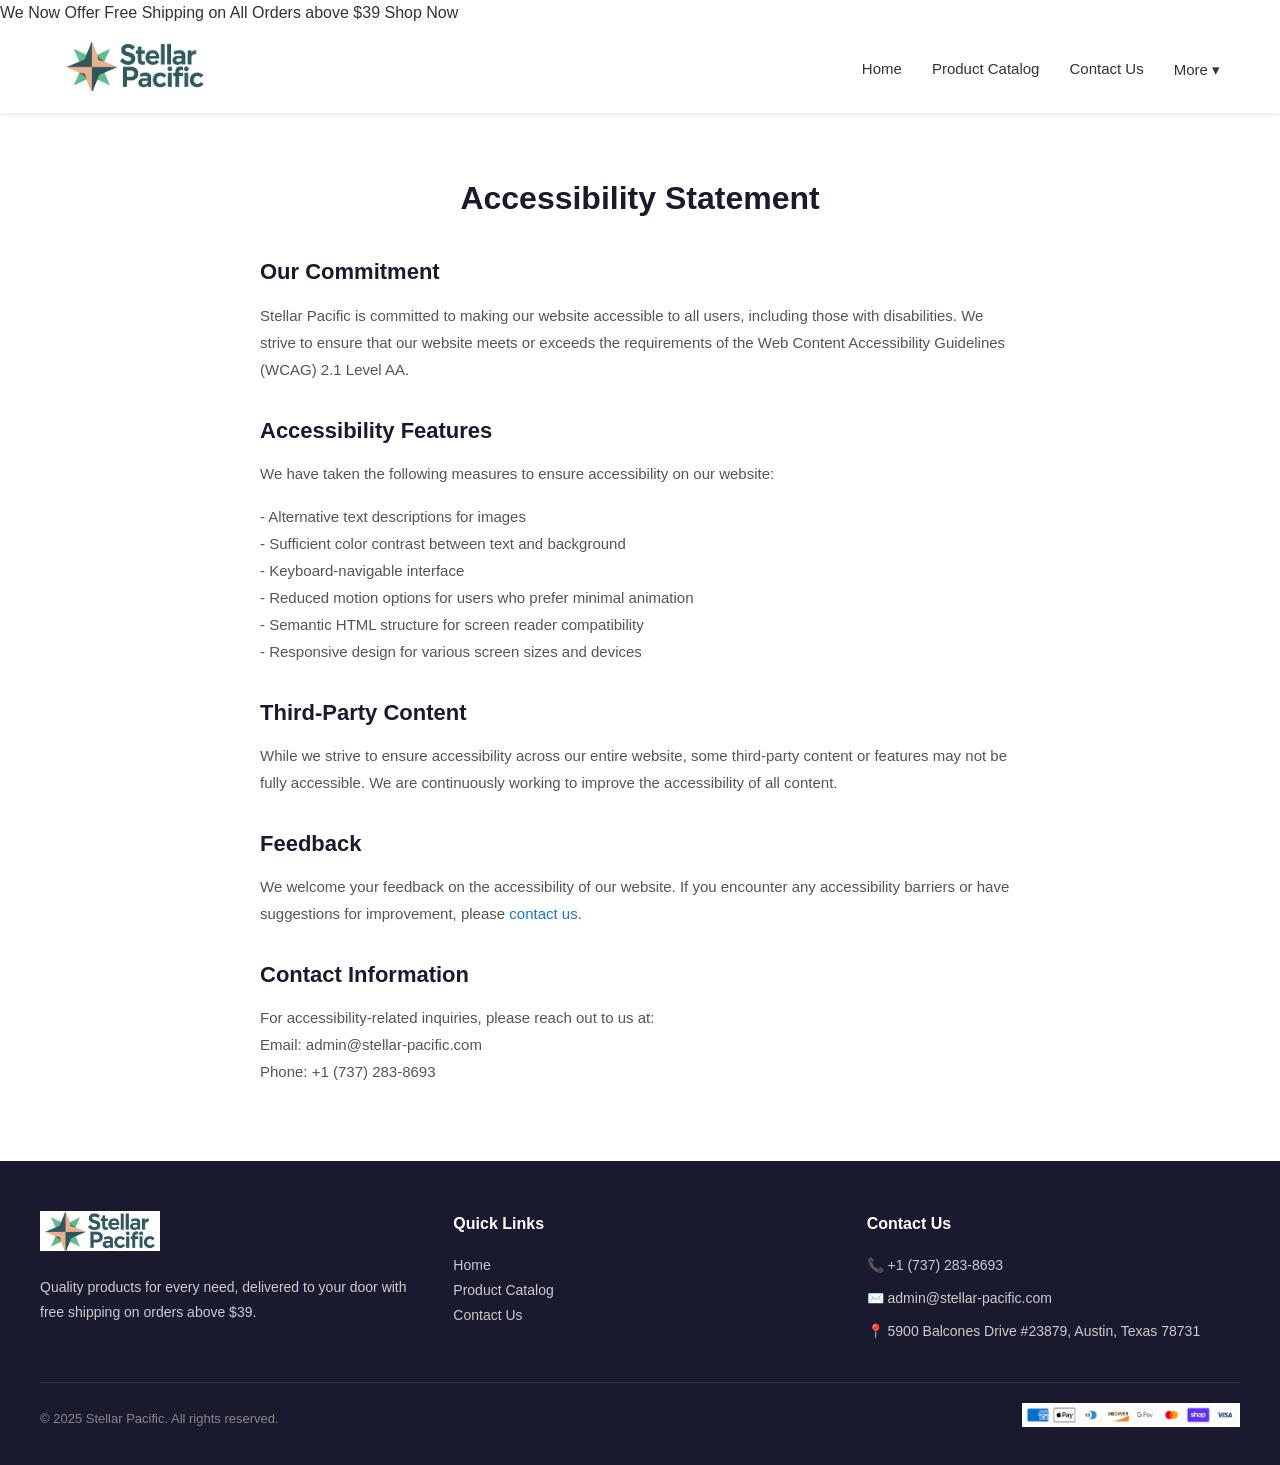
==== pages/accessibility.html @ 6355b6d8 "Initial commit: self-hosted Stellar Pacific static site Static HTML/CSS/JS clone of the Wix-hosted s" ====
<!DOCTYPE html>
<html lang="en">
<head>
  <meta charset="UTF-8">
  <meta name="viewport" content="width=device-width, initial-scale=1.0">
  <title>Accessibility Statement - Stellar Pacific</title>
  <link rel="stylesheet" href="../css/styles.css">
</head>
<body>

  <div class="promo-banner">
    We Now Offer Free Shipping on All Orders above $39
    <a href="catalog.html">Shop Now</a>
  </div>

  <header class="header">
    <div class="header-inner">
      <a href="../index.html" class="logo">
        <img src="../images/logo.jpg" alt="Stellar Pacific">
      </a>
      <button class="hamburger" aria-label="Menu">
        <span></span><span></span><span></span>
      </button>
      <nav class="nav">
        <a href="../index.html">Home</a>
        <a href="catalog.html">Product Catalog</a>
        <a href="contact.html">Contact Us</a>
        <div class="nav-dropdown">
          <a href="#">More ▾</a>
          <div class="dropdown-menu">
            <a href="shipping-policy.html">Shipping Policy</a>
            <a href="refund-policy.html">Refund Policy</a>
            <a href="terms.html">Terms &amp; Conditions</a>
            <a href="privacy.html">Privacy Policy</a>
            <a href="accessibility.html" class="active">Accessibility Statement</a>
          </div>
        </div>
      </nav>
    </div>
  </header>

  <div class="policy-page">
    <h1>Accessibility Statement</h1>

    <h2>Our Commitment</h2>
    <p>Stellar Pacific is committed to making our website accessible to all users, including those with disabilities. We strive to ensure that our website meets or exceeds the requirements of the Web Content Accessibility Guidelines (WCAG) 2.1 Level AA.</p>

    <h2>Accessibility Features</h2>
    <p>We have taken the following measures to ensure accessibility on our website:</p>
    <p>- Alternative text descriptions for images<br>
    - Sufficient color contrast between text and background<br>
    - Keyboard-navigable interface<br>
    - Reduced motion options for users who prefer minimal animation<br>
    - Semantic HTML structure for screen reader compatibility<br>
    - Responsive design for various screen sizes and devices</p>

    <h2>Third-Party Content</h2>
    <p>While we strive to ensure accessibility across our entire website, some third-party content or features may not be fully accessible. We are continuously working to improve the accessibility of all content.</p>

    <h2>Feedback</h2>
    <p>We welcome your feedback on the accessibility of our website. If you encounter any accessibility barriers or have suggestions for improvement, please <a href="contact.html" style="color: #1a73e8;">contact us</a>.</p>

    <h2>Contact Information</h2>
    <p>For accessibility-related inquiries, please reach out to us at:<br>
    Email: admin@stellar-pacific.com<br>
    Phone: +1 (737) 283-8693</p>
  </div>

  <footer class="footer">
    <div class="footer-inner">
      <div class="footer-col">
        <img src="../images/logo.jpg" alt="Stellar Pacific" class="footer-logo">
        <p>Quality products for every need, delivered to your door with free shipping on orders above $39.</p>
      </div>
      <div class="footer-col">
        <h3>Quick Links</h3>
        <p><a href="../index.html">Home</a></p>
        <p><a href="catalog.html">Product Catalog</a></p>
        <p><a href="contact.html">Contact Us</a></p>
      </div>
      <div class="footer-col footer-contact">
        <h3>Contact Us</h3>
        <p>📞 +1 (737) 283-8693</p>
        <p>✉️ admin@stellar-pacific.com</p>
        <p>📍 5900 Balcones Drive #23879, Austin, Texas 78731</p>
      </div>
    </div>
    <div class="footer-bottom">
      <p>&copy; 2025 Stellar Pacific. All rights reserved.</p>
      <div class="payment-methods">
        <img src="../images/payment-methods.png" alt="Payment Methods">
      </div>
    </div>
  </footer>

  <script src="../js/main.js"></script>
</body>
</html>
---- css/styles.css ----
* {
  margin: 0;
  padding: 0;
  box-sizing: border-box;
}

body {
  font-family: 'Helvetica Neue', Arial, sans-serif;
  color: #333;
  line-height: 1.6;
  background: #fff;
}

a {
  text-decoration: none;
  color: inherit;
}

img {
  max-width: 100%;
  height: auto;
}

/* Header */
.header {
  background: #fff;
  box-shadow: 0 2px 4px rgba(0,0,0,0.08);
  position: sticky;
  top: 0;
  z-index: 100;
}

.header-inner {
  max-width: 1200px;
  margin: 0 auto;
  padding: 15px 20px;
  display: flex;
  align-items: center;
  justify-content: space-between;
}

.logo img {
  height: 50px;
  width: auto;
}

.nav {
  display: flex;
  align-items: center;
  gap: 30px;
}

.nav a {
  font-size: 15px;
  font-weight: 500;
  color: #333;
  transition: color 0.2s;
  padding: 5px 0;
}

.nav a:hover,
.nav a.active {
  color: #1a73e8;
}

.nav-dropdown {
  position: relative;
}

.nav-dropdown .dropdown-menu {
  display: none;
  position: absolute;
  top: 100%;
  right: 0;
  background: #fff;
  box-shadow: 0 4px 12px rgba(0,0,0,0.12);
  border-radius: 8px;
  min-width: 200px;
  padding: 8px 0;
  z-index: 200;
}

.nav-dropdown:hover .dropdown-menu {
  display: block;
}

.dropdown-menu a {
  display: block;
  padding: 10px 20px;
  font-size: 14px;
}

.dropdown-menu a:hover {
  background: #f5f5f5;
}

.hamburger {
  display: none;
  flex-direction: column;
  gap: 5px;
  cursor: pointer;
  background: none;
  border: none;
  padding: 5px;
}

.hamburger span {
  width: 24px;
  height: 2px;
  background: #333;
  transition: 0.3s;
}

/* Promo Hero Banner */
.promo-hero {
  background: #d60000;
  color: #fff;
  padding: 90px 20px;
  text-align: center;
}

.promo-hero-content {
  max-width: 1100px;
  margin: 0 auto;
}

.promo-hero h1 {
  font-family: Georgia, 'Times New Roman', serif;
  font-size: 64px;
  font-weight: 400;
  line-height: 1.15;
  margin-bottom: 32px;
}

.promo-shop-now {
  display: inline-block;
  color: #fff;
  font-size: 18px;
  text-decoration: underline;
  text-underline-offset: 4px;
}

.promo-shop-now:hover {
  opacity: 0.85;
}

/* Hero */
.hero {
  position: relative;
  height: 500px;
  display: flex;
  align-items: center;
  justify-content: center;
  text-align: center;
  color: #fff;
  overflow: hidden;
}

.hero-bg {
  position: absolute;
  inset: 0;
  background-image: url('../images/banner1.jpg');
  background-size: cover;
  background-position: center;
  z-index: 0;
}

.hero-bg::after {
  content: '';
  position: absolute;
  inset: 0;
  background: rgba(0,0,0,0.45);
}

.hero-content {
  position: relative;
  z-index: 1;
  max-width: 600px;
  padding: 20px;
}

.hero h1 {
  font-size: 48px;
  font-weight: 700;
  margin-bottom: 16px;
  letter-spacing: -0.5px;
}

.hero p {
  font-size: 18px;
  margin-bottom: 24px;
  opacity: 0.9;
}

.btn {
  display: inline-block;
  padding: 14px 36px;
  background: #fff;
  color: #1a1a2e;
  font-size: 15px;
  font-weight: 600;
  border-radius: 4px;
  transition: all 0.2s;
  border: 2px solid #fff;
}

.btn:hover {
  background: transparent;
  color: #fff;
}

.btn-primary {
  background: #1a1a2e;
  color: #fff;
  border-color: #1a1a2e;
}

.btn-primary:hover {
  background: #2d2d4a;
  border-color: #2d2d4a;
}

/* Products Section */
.section {
  max-width: 1200px;
  margin: 0 auto;
  padding: 60px 20px;
}

.section-header {
  display: flex;
  justify-content: space-between;
  align-items: center;
  margin-bottom: 40px;
}

.section-title {
  font-family: Georgia, 'Times New Roman', serif;
  font-size: 42px;
  font-weight: 400;
  color: #000;
  margin-bottom: 0;
}

.section-header .section-title {
  margin-bottom: 0;
}

.view-all {
  font-size: 15px;
  font-weight: 400;
  color: #000;
  border: 1px solid #000;
  padding: 14px 32px;
  transition: all 0.2s;
}

.view-all:hover {
  background: #000;
  color: #fff;
}

/* Banner Images */
.banner-images {
  max-width: 1200px;
  margin: 0 auto;
  padding: 0 20px 60px;
}

.banner-grid {
  display: grid;
  grid-template-columns: 1fr 1fr;
  gap: 20px;
}

.banner-grid img {
  width: 100%;
  height: 300px;
  object-fit: cover;
  border-radius: 8px;
}

.products-grid {
  display: grid;
  grid-template-columns: repeat(4, 1fr);
  gap: 24px;
}

.product-card {
  background: #fff;
  border-radius: 8px;
  overflow: hidden;
  transition: transform 0.2s, box-shadow 0.2s;
  border: 1px solid #eee;
}

.product-card:hover {
  transform: translateY(-4px);
  box-shadow: 0 8px 24px rgba(0,0,0,0.1);
}

.product-image {
  width: 100%;
  aspect-ratio: 1;
  overflow: hidden;
  background: #f8f8f8;
  position: relative;
}

.product-image img {
  width: 100%;
  height: 100%;
  object-fit: cover;
  transition: transform 0.3s;
}

.product-card:hover .product-image img {
  transform: scale(1.05);
}

.product-badge {
  position: absolute;
  top: 12px;
  left: 12px;
  padding: 5px 12px;
  font-size: 13px;
  font-weight: 400;
  color: #fff;
  background: #2b2b2b;
}

.badge-trending,
.badge-top-rated,
.badge-best-seller,
.badge-limited,
.badge-new {
  background: #2b2b2b;
  color: #fff;
}

.product-info {
  padding: 16px;
}

.product-name {
  font-size: 14px;
  font-weight: 500;
  margin-bottom: 8px;
  color: #333;
  line-height: 1.4;
}

.product-price {
  font-size: 18px;
  font-weight: 700;
  color: #1a1a2e;
}

/* Vision Section */
.vision {
  background: #f8f9fa;
  padding: 80px 20px;
  text-align: center;
}

.vision-inner {
  max-width: 700px;
  margin: 0 auto;
}

.vision h2 {
  font-family: Georgia, 'Times New Roman', serif;
  font-size: 42px;
  font-weight: 400;
  margin-bottom: 20px;
  color: #000;
}

.vision p {
  font-size: 17px;
  color: #555;
  line-height: 1.8;
}

/* Follow Us */
.social-section {
  padding: 60px 20px;
  text-align: center;
  max-width: 1200px;
  margin: 0 auto;
}

.social-section h2 {
  font-family: Georgia, 'Times New Roman', serif;
  font-size: 42px;
  font-weight: 400;
  margin-bottom: 30px;
  color: #000;
}

.social-grid {
  display: grid;
  grid-template-columns: repeat(4, 1fr);
  gap: 16px;
  max-width: 800px;
  margin: 0 auto;
}

.social-grid img {
  width: 100%;
  aspect-ratio: 1;
  object-fit: cover;
  border-radius: 8px;
}

/* Footer */
.footer {
  background: #1a1a2e;
  color: #fff;
  padding: 50px 20px 30px;
}

.footer-centered {
  max-width: 1200px;
  margin: 0 auto;
  text-align: center;
}

.footer-centered .footer-logo {
  margin: 0 auto 20px;
  display: block;
}

.footer-centered .footer-social {
  justify-content: center;
  margin-bottom: 24px;
}

.footer-contact-info p {
  font-size: 14px;
  color: #ccc;
  margin-bottom: 8px;
}

.footer-inner {
  max-width: 1200px;
  margin: 0 auto;
  display: grid;
  grid-template-columns: 1fr 1fr 1fr;
  gap: 40px;
}

.footer-col h3 {
  font-size: 16px;
  margin-bottom: 16px;
  font-weight: 600;
}

.footer-col p,
.footer-col a {
  font-size: 14px;
  color: #ccc;
  line-height: 1.8;
}

.footer-col a:hover {
  color: #fff;
}

.footer-contact p {
  display: flex;
  align-items: flex-start;
  gap: 8px;
  margin-bottom: 8px;
}

.footer-social {
  display: flex;
  gap: 16px;
  margin-top: 16px;
}

.footer-logo {
  height: 40px;
  margin-bottom: 16px;
}

.footer-social a img {
  width: 28px;
  height: 28px;
  opacity: 0.8;
  transition: opacity 0.2s;
}

.footer-social a:hover img {
  opacity: 1;
}

.footer-bottom {
  max-width: 1200px;
  margin: 30px auto 0;
  padding-top: 20px;
  border-top: 1px solid rgba(255,255,255,0.1);
  display: flex;
  justify-content: space-between;
  align-items: center;
}

.footer-bottom p {
  font-size: 13px;
  color: #888;
}

.payment-methods img {
  height: 24px;
}

/* Contact Page */
.contact-hero {
  background: #f8f9fa;
  padding: 60px 20px;
  text-align: center;
}

.contact-hero h1 {
  font-size: 36px;
  color: #1a1a2e;
  margin-bottom: 12px;
}

.contact-hero p {
  font-size: 16px;
  color: #666;
}

.contact-section {
  max-width: 1000px;
  margin: 0 auto;
  padding: 60px 20px;
  display: grid;
  grid-template-columns: 1fr 1fr;
  gap: 60px;
}

.contact-form {
  display: flex;
  flex-direction: column;
  gap: 16px;
}

.form-group {
  display: flex;
  flex-direction: column;
  gap: 6px;
}

.form-group label {
  font-size: 14px;
  font-weight: 500;
  color: #333;
}

.form-group input,
.form-group textarea {
  padding: 12px 16px;
  border: 1px solid #ddd;
  border-radius: 6px;
  font-size: 14px;
  font-family: inherit;
  transition: border-color 0.2s;
}

.form-group input:focus,
.form-group textarea:focus {
  outline: none;
  border-color: #1a73e8;
}

.form-group textarea {
  resize: vertical;
  min-height: 120px;
}

.contact-info-card {
  background: #f8f9fa;
  padding: 30px;
  border-radius: 12px;
}

.contact-info-card h3 {
  font-size: 20px;
  margin-bottom: 20px;
  color: #1a1a2e;
}

.contact-detail {
  display: flex;
  align-items: flex-start;
  gap: 12px;
  margin-bottom: 16px;
  font-size: 14px;
  color: #555;
}

.contact-detail .icon {
  font-size: 18px;
  flex-shrink: 0;
}

/* Product Detail Page */
.product-detail {
  max-width: 1100px;
  margin: 0 auto;
  padding: 40px 20px;
  display: grid;
  grid-template-columns: 1fr 1fr;
  gap: 50px;
}

.product-detail-image {
  border-radius: 12px;
  overflow: hidden;
  background: #f8f8f8;
}

.product-detail-image img {
  width: 100%;
  aspect-ratio: 1;
  object-fit: cover;
}

.product-detail-info h1 {
  font-size: 28px;
  font-weight: 600;
  margin-bottom: 12px;
  color: #1a1a2e;
}

.product-detail-price {
  font-size: 24px;
  font-weight: 700;
  color: #1a1a2e;
  margin-bottom: 24px;
}

.product-detail-features {
  list-style: none;
  margin-bottom: 30px;
}

.product-detail-features li {
  padding: 8px 0;
  font-size: 15px;
  color: #555;
  border-bottom: 1px solid #eee;
  display: flex;
  align-items: center;
  gap: 10px;
}

.product-detail-features li::before {
  content: '✓';
  color: #6bcb77;
  font-weight: 700;
}

.product-detail-desc {
  font-size: 15px;
  color: #666;
  line-height: 1.7;
  margin-bottom: 30px;
}

.add-to-cart {
  display: inline-block;
  padding: 16px 48px;
  background: #1a1a2e;
  color: #fff;
  font-size: 16px;
  font-weight: 600;
  border: none;
  border-radius: 6px;
  cursor: pointer;
  transition: background 0.2s;
}

.add-to-cart:hover {
  background: #2d2d4a;
}

/* Policy Pages */
.policy-page {
  max-width: 800px;
  margin: 0 auto;
  padding: 60px 20px;
}

.policy-page h1 {
  font-size: 32px;
  color: #1a1a2e;
  margin-bottom: 30px;
  text-align: center;
}

.policy-page h2 {
  font-size: 22px;
  color: #1a1a2e;
  margin: 30px 0 12px;
}

.policy-page p {
  font-size: 15px;
  color: #555;
  line-height: 1.8;
  margin-bottom: 16px;
}

/* Catalog page */
.catalog-header {
  background: #f8f9fa;
  padding: 40px 20px;
  text-align: center;
}

.catalog-header h1 {
  font-size: 36px;
  color: #1a1a2e;
}

/* Responsive */
@media (max-width: 1024px) {
  .products-grid {
    grid-template-columns: repeat(3, 1fr);
  }
  .footer-inner {
    grid-template-columns: 1fr 1fr;
  }
}

@media (max-width: 768px) {
  .nav {
    display: none;
    position: absolute;
    top: 100%;
    left: 0;
    right: 0;
    background: #fff;
    flex-direction: column;
    padding: 20px;
    box-shadow: 0 4px 12px rgba(0,0,0,0.1);
    gap: 16px;
  }
  .nav.open {
    display: flex;
  }
  .hamburger {
    display: flex;
  }
  .products-grid {
    grid-template-columns: repeat(2, 1fr);
  }
  .hero {
    height: 350px;
  }
  .hero h1 {
    font-size: 32px;
  }
  .contact-section {
    grid-template-columns: 1fr;
  }
  .product-detail {
    grid-template-columns: 1fr;
  }
  .footer-inner {
    grid-template-columns: 1fr;
  }
  .footer-bottom {
    flex-direction: column;
    gap: 12px;
    text-align: center;
  }
  .social-grid {
    grid-template-columns: repeat(2, 1fr);
  }
  .banner-grid {
    grid-template-columns: 1fr;
  }
  .banner-grid img {
    height: 200px;
  }
  .promo-hero {
    padding: 50px 20px;
  }
  .promo-hero h1 {
    font-size: 36px;
  }
  .section-title,
  .vision h2,
  .social-section h2 {
    font-size: 30px;
  }
  .section-header {
    flex-direction: column;
    gap: 20px;
    align-items: flex-start;
  }
}

@media (max-width: 480px) {
  .products-grid {
    grid-template-columns: 1fr 1fr;
    gap: 12px;
  }
  .product-info {
    padding: 10px;
  }
  .product-name {
    font-size: 13px;
  }
  .product-price {
    font-size: 16px;
  }
}
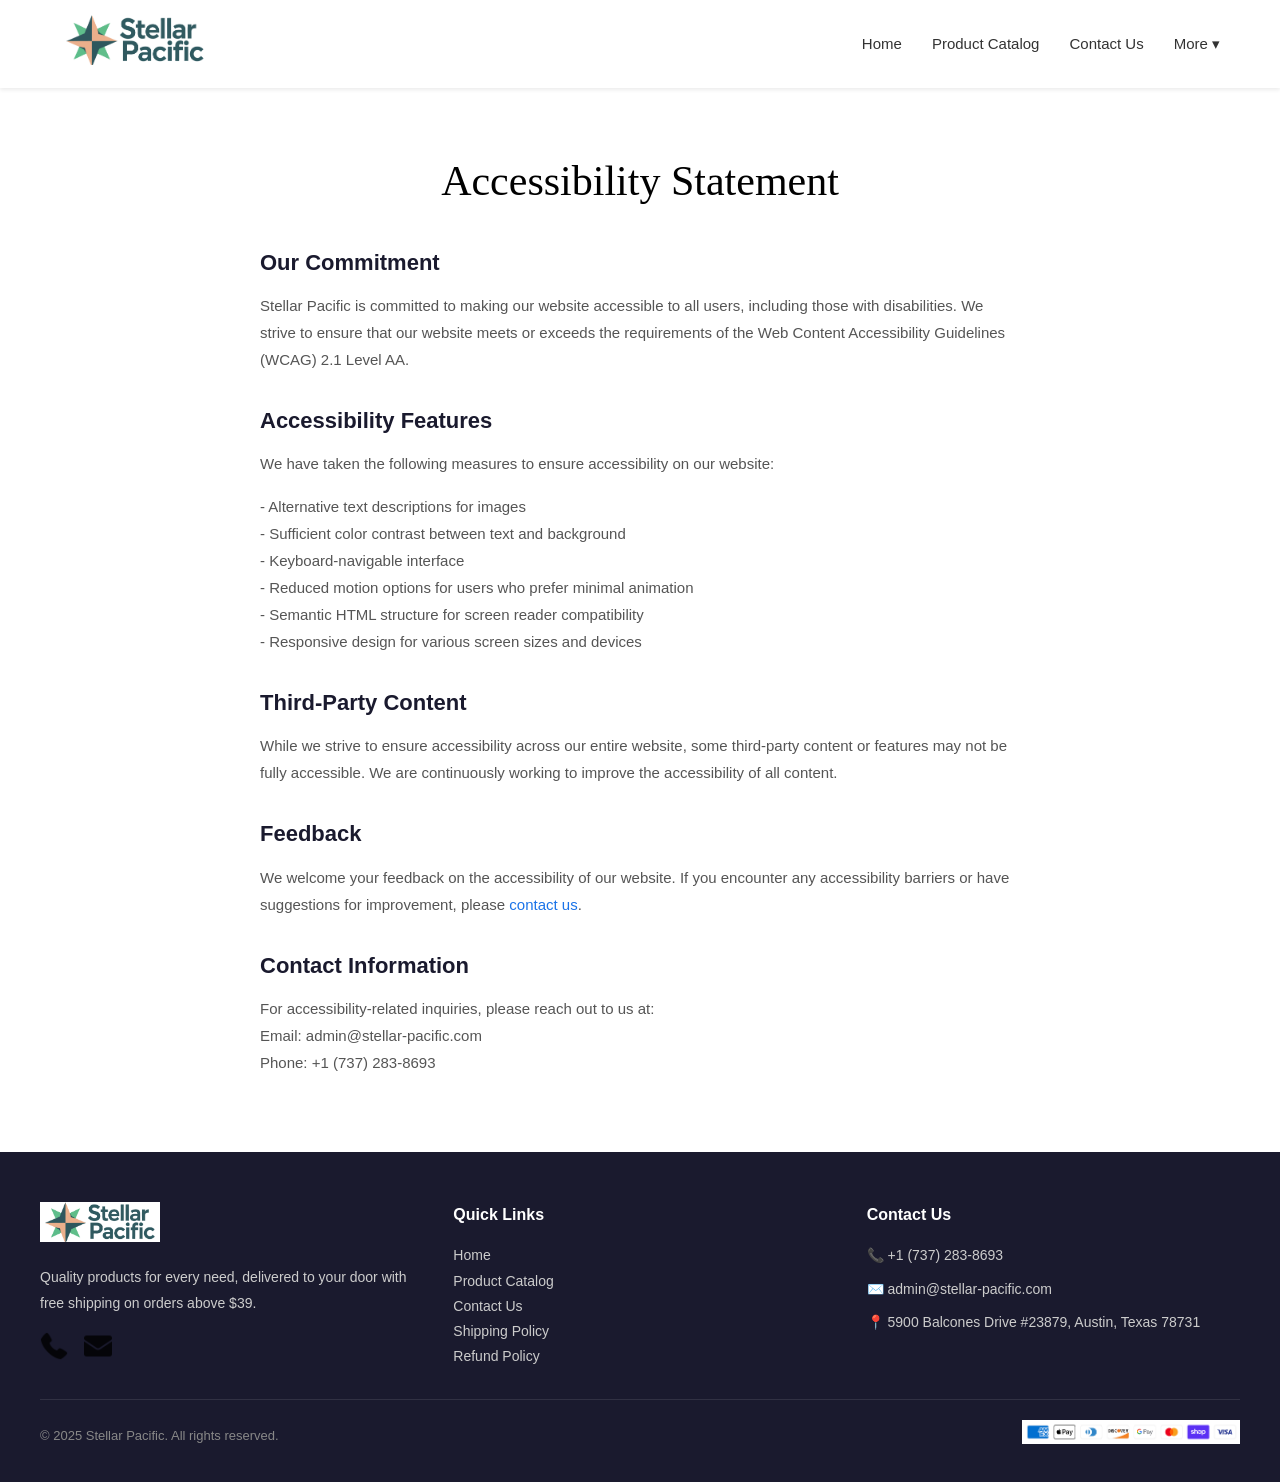
==== commit 721cb6df: "Polish site: consistent page heroes, standardized footer, breadcrumbs, and product badges" ====
--- a/pages/accessibility.html
+++ b/pages/accessibility.html
@@ -7,11 +7,6 @@
   <link rel="stylesheet" href="../css/styles.css">
 </head>
 <body>
-
-  <div class="promo-banner">
-    We Now Offer Free Shipping on All Orders above $39
-    <a href="catalog.html">Shop Now</a>
-  </div>
 
   <header class="header">
     <div class="header-inner">
@@ -71,12 +66,18 @@
       <div class="footer-col">
         <img src="../images/logo.jpg" alt="Stellar Pacific" class="footer-logo">
         <p>Quality products for every need, delivered to your door with free shipping on orders above $39.</p>
+        <div class="footer-social">
+          <a href="#"><img src="../images/icons/facebook.png" alt="Facebook"></a>
+          <a href="#"><img src="../images/icons/instagram.png" alt="Instagram"></a>
+        </div>
       </div>
       <div class="footer-col">
         <h3>Quick Links</h3>
         <p><a href="../index.html">Home</a></p>
         <p><a href="catalog.html">Product Catalog</a></p>
         <p><a href="contact.html">Contact Us</a></p>
+        <p><a href="shipping-policy.html">Shipping Policy</a></p>
+        <p><a href="refund-policy.html">Refund Policy</a></p>
       </div>
       <div class="footer-col footer-contact">
         <h3>Contact Us</h3>
--- a/css/styles.css
+++ b/css/styles.css
@@ -144,6 +144,51 @@
   opacity: 0.85;
 }
 
+/* Page Hero (interior pages) */
+.page-hero {
+  background: #1a1a2e;
+  color: #fff;
+  padding: 70px 20px;
+  text-align: center;
+}
+
+.page-hero h1 {
+  font-family: Georgia, 'Times New Roman', serif;
+  font-size: 48px;
+  font-weight: 400;
+  margin-bottom: 12px;
+}
+
+.page-hero p {
+  font-size: 17px;
+  color: rgba(255,255,255,0.75);
+  max-width: 520px;
+  margin: 0 auto;
+}
+
+/* Breadcrumb */
+.breadcrumb {
+  max-width: 1100px;
+  margin: 0 auto;
+  padding: 20px 20px 0;
+  font-size: 13px;
+  color: #999;
+}
+
+.breadcrumb a {
+  color: #999;
+  text-decoration: underline;
+  text-underline-offset: 2px;
+}
+
+.breadcrumb a:hover {
+  color: #333;
+}
+
+.breadcrumb span {
+  margin: 0 6px;
+}
+
 /* Hero */
 .hero {
   position: relative;
@@ -516,22 +561,6 @@
 }
 
 /* Contact Page */
-.contact-hero {
-  background: #f8f9fa;
-  padding: 60px 20px;
-  text-align: center;
-}
-
-.contact-hero h1 {
-  font-size: 36px;
-  color: #1a1a2e;
-  margin-bottom: 12px;
-}
-
-.contact-hero p {
-  font-size: 16px;
-  color: #666;
-}
 
 .contact-section {
   max-width: 1000px;
@@ -696,8 +725,10 @@
 }
 
 .policy-page h1 {
-  font-size: 32px;
-  color: #1a1a2e;
+  font-family: Georgia, 'Times New Roman', serif;
+  font-size: 42px;
+  font-weight: 400;
+  color: #000;
   margin-bottom: 30px;
   text-align: center;
 }
@@ -716,16 +747,6 @@
 }
 
 /* Catalog page */
-.catalog-header {
-  background: #f8f9fa;
-  padding: 40px 20px;
-  text-align: center;
-}
-
-.catalog-header h1 {
-  font-size: 36px;
-  color: #1a1a2e;
-}
 
 /* Responsive */
 @media (max-width: 1024px) {
@@ -794,6 +815,12 @@
   .promo-hero h1 {
     font-size: 36px;
   }
+  .page-hero {
+    padding: 50px 20px;
+  }
+  .page-hero h1 {
+    font-size: 34px;
+  }
   .section-title,
   .vision h2,
   .social-section h2 {
